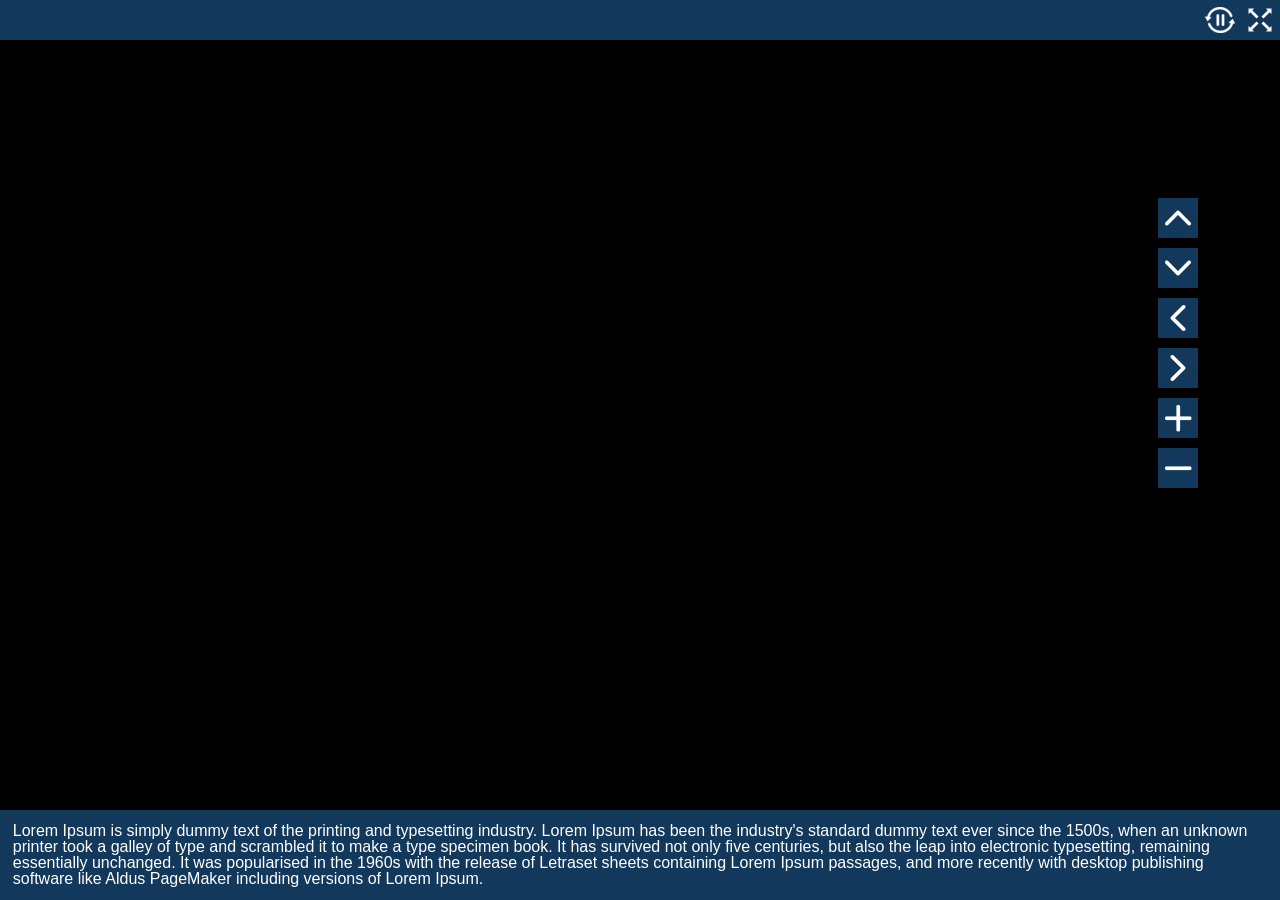
==== ndc_hackathon/Airport_lounge/index.html @ c67ad189 "lounge changes" ====
<!DOCTYPE html>
<html>
<head>
<title>Project Title</title>
<meta charset="utf-8">
<meta http-equiv="X-UA-Compatible" content="IE=edge,chrome=1">
<meta name="viewport" content="target-densitydpi=device-dpi, width=device-width, initial-scale=1.0, maximum-scale=1.0, minimum-scale=1.0, user-scalable=no, minimal-ui" />
<style> @-ms-viewport { width: device-width; } </style>
<link rel="stylesheet" href="vendor/reset.min.css">
<link rel="stylesheet" href="style.css">
</head>
<body class="single-scene view-control-buttons">
<div  style="display:none;">
  <img id="img"  style="height:100%;width:100%;">
</div>
<div>
<div id="pano"></div>

<div id="sceneList">
  <ul class="scenes">
    
      <a href="#" class="scene" data-id="0-ua_lounge">
        <li class="text" id="lounge_header">UA_lounge</li>
      </a>
    
  </ul>
</div>

<div id="titleBar">
  <h1 id="sceneNameId" class="sceneName"></h1>
</div>

<a href="#" id="autorotateToggle">
  <img class="icon off" src="img/play.png">
  <img class="icon on" src="img/pause.png">
</a>

<a href="#" id="fullscreenToggle">
  <img class="icon off" src="img/fullscreen.png">
  <img class="icon on" src="img/windowed.png">
</a>

<a href="#" id="sceneListToggle">
  <img class="icon off" src="img/expand.png">
  <img class="icon on" src="img/collapse.png">
</a>

<div class="ctrlsContainer">
  <a href="#" id="viewUp" class="viewControlButton viewControlButton-1">
    <img class="icon" src="img/up.png">
  </a>
  <a href="#" id="viewDown" class="viewControlButton viewControlButton-2">
    <img class="icon" src="img/down.png">
  </a>
  <a href="#" id="viewLeft" class="viewControlButton viewControlButton-3">
    <img class="icon" src="img/left.png">
  </a>
  <a href="#" id="viewRight" class="viewControlButton viewControlButton-4">
    <img class="icon" src="img/right.png">
  </a>
  <a href="#" id="viewIn" class="viewControlButton viewControlButton-5">
    <img class="icon" src="img/plus.png">
  </a>
  <a href="#" id="viewOut" class="viewControlButton viewControlButton-6">
    <img class="icon" src="img/minus.png">
  </a>
</div>
</div>

<div class="loungue_Content">
    Lorem Ipsum is simply dummy text of the printing and typesetting industry. Lorem Ipsum has been the industry's standard dummy text ever since the 1500s, when an unknown printer took a galley of type and scrambled it to make a type specimen book. It has survived not only five centuries, but also the leap into electronic typesetting, remaining essentially unchanged. It was popularised in the 1960s with the release of Letraset sheets containing Lorem Ipsum passages, and more recently with desktop publishing software like Aldus PageMaker including versions of Lorem Ipsum.
</div>
<script src="https://code.jquery.com/jquery-1.12.4.min.js"></script>
<script src="vendor/es5-shim.js"></script>
<script src="vendor/eventShim.js"></script>
<script src="vendor/classList.js"></script>
<script src="vendor/requestAnimationFrame.js" ></script>
<script src="vendor/screenfull.min.js" ></script>
<script src="vendor/bowser.min.js" ></script>
<script src="vendor/marzipano.js" ></script>

<script src="data.js"></script>
<script src="index.js"></script>
<script src="main.js"></script>



</body>
</html>
---- ndc_hackathon/Airport_lounge/style.css ----
* {
  -webkit-box-sizing: border-box;
  -moz-box-sizing: border-box;
  box-sizing: border-box;
  -moz-user-select: none;
  -webkit-user-select: none;
  -ms-user-select: none;
  user-select: none;
  -ms-text-size-adjust: none;
  -moz-text-size-adjust: none;
  -webkit-text-size-adjust: none;
  text-size-adjust: none;
  -webkit-user-drag: none;
  -webkit-touch-callout: none;
  -ms-content-zooming: none;
  -webkit-tap-highlight-color: rgba(0,0,0,0);
}

html, body {
  width: 100%;
  height: 100%;
  padding: 0;
  margin: 0;
  overflow: hidden;
  font-family: "Helvetica Neue", Helvetica, Arial, sans-serif;
  font-size: 16px;
  background-color: #000;
  color: #fff;
}

a, a:hover, a:active, a:visited {
  text-decoration: none;
  color: inherit;
}

#pano {
  position: absolute;
  top: 0;
  left: 0;
  width: 100%;
  height: 100%;
  overflow: hidden;
}

#titleBar {
  position: absolute;
  top: 0;
  left: 0;
  right: 40px;
  height: 40px;
  text-align: center;
}

.mobile #titleBar {
  height: 50px;
  right: 50px;
}

/* If there is a fullscreen button the title bar must make space for it */
body.fullscreen-enabled #titleBar {
  right: 80px;
}

body.fullscreen-enabled.mobile #titleBar {
  right: 100px;
}

/* If there are multiple scenes the title bar must make space for the scene list toggle */
body.multiple-scenes #titleBar {
  left: 40px;
}

body.multiple-scenes.mobile #titleBar {
  left: 50px;
}

#titleBar .sceneName {
  width: 100%;
  height: 100%;
  line-height: 30px;
  padding: 5px;
  /*background-color: rgb(58,68,84);
  background-color: rgba(58,68,84,0.8);*/
      background-color: rgba(23,72,115,.8)!important;
  overflow: hidden;
  text-overflow: ellipsis;
  white-space: nowrap;

  -moz-user-select: text;
  -webkit-user-select: text;
  -ms-user-select: text;
  user-select: text;
}

.mobile #titleBar .sceneName {
  line-height: 40px;
}

#fullscreenToggle {
  display: none;
  position: absolute;
  top: 0;
  right: 0;
  width: 40px;
  height: 40px;
  padding: 5px;
  background-color: rgb(103,115,131);
  background-color: rgba(23,72,115,.8)!important;
}

.mobile #fullscreenToggle {
  width: 50px;
  height: 50px;
}

body.fullscreen-enabled #fullscreenToggle {
  display: block;
}

#fullscreenToggle .icon {
  position: absolute;
  top: 5px;
  right: 5px;
  width: 30px;
  height: 30px;
}

.mobile #fullscreenToggle .icon {
  top: 10px;
  right: 10px;
}

#fullscreenToggle .icon.on {
  display: none;
}

#fullscreenToggle .icon.off {
  display: block;
}

#fullscreenToggle.enabled .icon.on {
  display: block;
}

#fullscreenToggle.enabled .icon.off {
  display: none;
}

#autorotateToggle {
  display: block;
  position: absolute;
  top: 0;
  right: 0;
  width: 40px;
  height: 40px;
  padding: 5px;
  background-color: rgb(103,115,131);
  background-color: rgba(23,72,115,.8)!important;
}

.mobile #autorotateToggle {
  width: 50px;
  height: 50px;
}

/* If there is a fullscreen button, autorotate must placed a bit to the left */
body.fullscreen-enabled #autorotateToggle {
  right: 40px;
}

body.fullscreen-enabled.mobile #autorotateToggle {
  right: 50px;
}

#autorotateToggle .icon {
  position: absolute;
  top: 5px;
  right: 5px;
  width: 30px;
  height: 30px;
}

.mobile #autorotateToggle .icon {
  top: 10px;
  right: 10px;
}

#autorotateToggle .icon.on {
  display: none;
}

#autorotateToggle .icon.off {
  display: block;
}

#autorotateToggle.enabled .icon.on {
  display: block;
}

#autorotateToggle.enabled .icon.off {
  display: none;
}

#sceneListToggle {
  position: absolute;
  top: 0;
  left: 0;
  width: 40px;
  height: 40px;
  padding: 5px;
  background-color: rgb(103,115,131);
  background-color: rgba(103,115,131,0.8);
}

.mobile #sceneListToggle {
  width: 50px;
  height: 50px;
}

#sceneListToggle .text {
  position: absolute;
  top: 5px;
  left: 15px;
  width: 100%;
  line-height: 30px;
}

#sceneListToggle .icon {
  position: absolute;
  top: 5px;
  right: 5px;
  width: 30px;
  height: 30px;
}

.mobile #sceneListToggle .icon {
  top: 10px;
  right: 10px;
}

#sceneListToggle .icon.on {
  display: none;
}

#sceneListToggle .icon.off {
  display: block;
}

#sceneListToggle.enabled .icon.on {
  display: block;
}

#sceneListToggle.enabled .icon.off {
  display: none;
}

#sceneList {
  position: absolute;
  top: 0;
  left: -220px;
  padding-top: 40px;
  width: 220px;
  max-height: 100%;
  overflow-x: hidden;
  overflow-y: auto;
  margin-left: 0;
  -webkit-transition: margin-left 0.5s ease-in-out;
  transition: margin-left 0.5s ease-in-out;
}

.mobile #sceneList {
  padding-top: 50px;
}

#sceneList .scenes {
  width: 100%;
  background-color: rgb(58,68,84);
  background-color: rgba(58,68,84,0.8);
}

.mobile #sceneList {
  width: 100%;
  height: 100%;
  left: -100%;
}

.mobile #sceneList.enabled {
  margin-left: 100%;
}

.mobile #sceneList .scenes {
  height: 100%;
}

#sceneList.enabled {
  margin-left: 220px;
}

#sceneList .scene {
  display: block;
  width: 100%;
  height: 30px;
}

.mobile #sceneList .scene {
  height: 40px;
}

#sceneList .scene .text {
  width: 100%;
  height: 100%;
  padding: 0 15px;
  line-height: 30px;
  overflow: hidden;
  text-overflow: ellipsis;
  white-space: nowrap;
}

.mobile #sceneList .scene .text {
  line-height: 40px;
}

.no-touch #sceneList .scene:hover {
  background-color: rgb(103,115,131);
  background-color: rgba(103,115,131,0.8);
}

#sceneList .scene.current {
  background-color: rgb(103,115,131);
  background-color: rgba(103,115,131,0.8);
}

/* Hide scene list when only a single scene exists */
body.single-scene #sceneList, body.single-scene #sceneListToggle {
  display: none;
}

/* Link hotspot */

.link-hotspot {
  width: 60px;
  height: 60px;
  margin-left: -30px;
  margin-top: -30px;
  opacity: 0.9;
  -webkit-transition: opacity 0.2s;
  transition: opacity 0.2s;
}

.no-touch .link-hotspot:hover {
  opacity: 1;
}

.mobile .link-hotspot {
  width: 70px;
  height: 70px;
}

.link-hotspot-icon {
  width: 100%;
  height: 100%;
  cursor: pointer;
}

.link-hotspot-tooltip {
  position: absolute;
  left: 100%;
  top: 14px; /* ( 60 - (16 + 2*8) ) / 2 */

  margin-left: 3px;

  font-size: 16px;

  max-width: 300px;

  padding: 8px 10px;

  border-radius: 5px;

  background-color: rgb(58,68,84);
  background-color: rgba(58,68,84,0.8);

  color: #fff;

  white-space: nowrap;
  text-overflow: ellipsis;
  overflow: hidden;

  cursor: pointer;

  opacity: 0;

  -ms-transform: translateX(-8px);
  -webkit-transform: translateX(-8px);
  transform: translateX(-8px);

  -webkit-transition: -ms-transform 0.3s,
                      -webkit-transform 0.3s,
                      transform 0.3s,
                      opacity 0.3s;
  transition: -ms-transform 0.3s,
              -webkit-transform 0.3s,
              transform 0.3s,
              opacity 0.3s;
}

.mobile .link-hotspot {
  top: 19px; /* ( 70 - (16 + 2*8) ) / 2 */
}

.no-touch .link-hotspot:hover .link-hotspot-tooltip {
  opacity: 1;
  -ms-transform: translateX(0);
  -webkit-transform: translateX(0);
  transform: translateX(0);
}

/* Prevent tooltip from triggering */
.link-hotspot-tooltip {
  pointer-events: none;
}
.no-touch .link-hotspot:hover .link-hotspot-tooltip {
  pointer-events: all;
}

/* Fallback mode without pointer-events (IE8-10) */
.tooltip-fallback .link-hotspot-tooltip {
  display: none;
}
.no-touch .tooltip-fallback .link-hotspot:hover .link-hotspot-tooltip {
  display: block;
}

/* Info hotspot */

.info-hotspot {
  line-height: 1.2em;
  opacity: 0.9;
  -webkit-transition: opacity 0.2s 0.2s;
  transition: opacity 0.2s 0.2s;
}

.no-touch .info-hotspot:hover {
  opacity: 1;
  -webkit-transition: opacity 0.2s;
  transition: opacity 0.2s;
}

.info-hotspot.visible {
  opacity: 1;
}

.info-hotspot .info-hotspot-header {
  width: 40px;
  height: 40px;
  border-radius: 20px;
  background-color: rgb(103,115,131);
  cursor: pointer;
  -webkit-transition: width 0.3s ease-in-out 0.5s,
                      border-radius 0.3s ease-in-out 0.5s;
  transition: width 0.3s ease-in-out 0.5s,
              border-radius 0.3s ease-in-out 0.5s;
}

.mobile .info-hotspot .info-hotspot-header {
  width: 50px;
  height: 50px;
  border-radius: 25px;
}

.desktop.no-touch .info-hotspot .info-hotspot-header:hover {
  width: 260px;
  border-radius: 5px;
  -webkit-transition: width 0.3s ease-in-out,
                      border-radius 0.3s ease-in-out;
  transition: width 0.3s ease-in-out,
              border-radius 0.3s ease-in-out;
}

.desktop .info-hotspot.visible .info-hotspot-header,
.desktop.no-touch .info-hotspot.visible .info-hotspot-header:hover {
  width: 260px;
  border-radius: 5px;
  border-top-right-radius: 0;
  border-bottom-right-radius: 0;
  border-bottom-left-radius: 0;
  -webkit-transition: width 0.3s ease-in-out,
                      border-radius 0.3s ease-in-out;
  transition: width 0.3s ease-in-out,
              border-radius 0.3s ease-in-out;
}

.info-hotspot .info-hotspot-icon-wrapper {
  width: 40px;
  height: 40px;
}

.mobile .info-hotspot .info-hotspot-icon-wrapper {
  width: 50px;
  height: 50px;
}

.info-hotspot .info-hotspot-icon {
  width: 90%;
  height: 90%;
  margin: 5%;
}

.info-hotspot .info-hotspot-title-wrapper {
  position: absolute;
  left: 40px;
  top: 0;
  width: 0;
  height: 40px;
  padding: 0;
  overflow: hidden;
  -webkit-transition: width 0s 0.4s,
                      padding 0s 0.4s;
  transition: width 0s 0.4s,
              padding 0s 0.4s;
}

.desktop .info-hotspot.visible .info-hotspot-title-wrapper,
.desktop.no-touch .info-hotspot .info-hotspot-header:hover .info-hotspot-title-wrapper {
  width: 220px;
  padding: 0 5px;
  -webkit-transition: width 0s 0.4s,
                      padding 0s 0.4s;
  transition: width 0s 0.4s,
              padding 0s 0.4s;
}

.info-hotspot .info-hotspot-title-wrapper:before {
  content: '';
  display: inline-block;
  vertical-align: middle;
  height: 100%;
}

.info-hotspot .info-hotspot-title {
  display: inline-block;
  vertical-align: middle;

  -moz-user-select: text;
  -webkit-user-select: text;
  -ms-user-select: text;
  user-select: text;
}

.info-hotspot .info-hotspot-close-wrapper {
  position: absolute;
  left: 260px;
  top: 0;
  height: 40px;
  width: 40px;
  border-top-right-radius: 5px;
  background-color: rgb(78,88,104);
  visibility: hidden;
  -ms-transform: perspective(200px) rotateY(90deg);
  -webkit-transform: perspective(200px) rotateY(90deg);
  transform: perspective(200px) rotateY(90deg);
  -ms-transform-origin: 0 50% 0;
  -webkit-transform-origin: 0 50% 0;
  transform-origin: 0 50% 0;
  -webkit-transition: -ms-transform 0.3s 0.3s,
                      -webkit-transform 0.3s 0.3s,
                      transform 0.3s 0.3s,
                      visibility 0s 0.6s;
  transition: -ms-transform 0.3s 0.3s,
              -webkit-transform 0.3s 0.3s,
              transform 0.3s 0.3s,
              visibility 0s 0.6s;
}

.desktop .info-hotspot.visible .info-hotspot-close-wrapper {
  visibility: visible;
  -ms-transform: perspective(200px) rotateY(0deg);
  -webkit-transform: perspective(200px) rotateY(0deg);
  transform: perspective(200px) rotateY(0deg);
  -webkit-transition: -ms-transform 0.3s,
                      -webkit-transform 0.3s,
                      transform 0.3s,
                      visibility 0s 0s;
  transition: -ms-transform 0.3s,
              -webkit-transform 0.3s,
              transform 0.3s,
              visibility 0s 0s;
}

.info-hotspot .info-hotspot-close-icon {
  width: 70%;
  height: 70%;
  margin: 15%;
}

.info-hotspot .info-hotspot-text {
  position: absolute;
  width: 300px;
  height: auto;
  max-height: 200px;
  top: 40px;
  left: 0;
  padding: 10px;
  background-color: rgb(58,68,84);
  border-bottom-right-radius: 5px;
  border-bottom-left-radius: 5px;
  overflow-y: auto;
  visibility: hidden;
  /* rotate(90deg) causes transition flicker on Firefox 58 */
  -ms-transform: perspective(200px) rotateX(-89.999deg);
  -webkit-transform: perspective(200px) rotateX(-89.999deg);
  transform: perspective(200px) rotateX(-89.999deg);
  -ms-transform-origin: 50% 0 0;
  -webkit-transform-origin: 50% 0 0;
  transform-origin: 50% 0 0;
  -webkit-transition: -ms-transform 0.3s,
                      -webkit-transform 0.3s,
                      transform 0.3s,
                      visibility 0s 0.3s;
  transition: -ms-transform 0.3s,
              -webkit-transform 0.3s,
              transform 0.3s,
              visibility 0s 0.3s;

  -moz-user-select: text;
  -webkit-user-select: text;
  -ms-user-select: text;
  user-select: text;
}

.desktop .info-hotspot.visible .info-hotspot-text {
  visibility: visible;
  -ms-transform: perspective(200px) rotateX(0deg);
  -webkit-transform: perspective(200px) rotateX(0deg);
  transform: perspective(200px) rotateX(0deg);
  -webkit-transition: -ms-transform 0.3s 0.3s,
                      -webkit-transform 0.3s 0.3s,
                      transform 0.3s 0.3s,
                      visibility 0s 0s;
  transition: -ms-transform 0.3s 0.3s,
              -webkit-transform 0.3s 0.3s,
              transform 0.3s 0.3s,
              visibility 0s 0s;
}

/* Info hotspot modal */

.desktop .info-hotspot-modal {
  display: none;
}

.info-hotspot-modal {
  top: 0;
  left: 0;
  position: absolute;
  width: 100%;
  height: 100%;
  overflow: hidden;
  z-index: 11000 !important;
  background-color: rgba(0,0,0,.5);
  line-height: 1.2em;
  opacity: 0;
  visibility: hidden;
  -webkit-transition: opacity 0.2s ease-in-out 0.5s,
                      visibility 0s 0.7s;
  transition: opacity 0.2s ease-in-out 0.5s,
              visibility 0s 0.7s;
}

.info-hotspot-modal.visible {
  opacity: 1;
  visibility: visible;
  -webkit-transition: opacity 0.2s ease-in-out,
                      visibility 0s 0s;
  transition: opacity 0.2s ease-in-out,
              visibility 0s 0s;
}

.info-hotspot-modal .info-hotspot-header {
  position: absolute;
  top: 60px;
  left: 10px;
  right: 10px;
  width: auto;
  height: 50px;
  background-color: rgb(103,115,131);
  background-color: rgba(103,115,131,0.8);
  opacity: 0;
  -webkit-transition: opacity 0.3s ease-in-out 0.2s;
  transition: opacity 0.3s ease-in-out 0.2s;
}

.info-hotspot-modal.visible .info-hotspot-header {
  opacity: 1;
  -webkit-transition: opacity 0.3s ease-in-out 0.2s;
  transition: opacity 0.3s ease-in-out 0.2s;
}

.info-hotspot-modal .info-hotspot-icon-wrapper {
  width: 50px;
  height: 50px;
}

.info-hotspot-modal .info-hotspot-icon {
  width: 90%;
  height: 90%;
  margin: 5%;
}

.info-hotspot-modal .info-hotspot-title-wrapper {
  position: absolute;
  top: 0;
  left: 50px;
  right: 50px;
  width: auto;
  height: 50px;
  padding: 0 10px;
}

.info-hotspot-modal .info-hotspot-title-wrapper:before {
  content: '';
  display: inline-block;
  vertical-align: middle;
  height: 100%;
}

.info-hotspot-modal .info-hotspot-title {
  display: inline-block;
  vertical-align: middle;

  -moz-user-select: text;
  -webkit-user-select: text;
  -ms-user-select: text;
  user-select: text;
}

.info-hotspot-modal .info-hotspot-close-wrapper {
  position: absolute;
  top: 0;
  right: 0;
  width: 50px;
  height: 50px;
  background-color: rgb(78,88,104);
  background-color: rgba(78,88,104,0.8);
  cursor: pointer;
}

.info-hotspot-modal .info-hotspot-close-icon {
  width: 70%;
  height: 70%;
  margin: 15%;
}

.info-hotspot-modal .info-hotspot-text {
  position: absolute;
  top: 110px;
  bottom: 10px;
  left: 10px;
  right: 10px;
  padding: 10px;
  background-color: rgb(58,68,84);
  background-color: rgba(58,68,84,0.8);
  overflow-y: auto;
  opacity: 0;
  -webkit-transition: opacity 0.3s ease-in-out;
  transition: opacity 0.3s ease-in-out;

  -moz-user-select: text;
  -webkit-user-select: text;
  -ms-user-select: text;
  user-select: text;
}

.info-hotspot-modal.visible .info-hotspot-text {
  opacity: 1;
  -webkit-transition: opacity 0.3s ease-in-out 0.4s;
  transition: opacity 0.3s ease-in-out 0.4s;
}

/* View control buttons */
.ctrlsContainer{
  position: absolute;
  top:22%;
  right:8%;
}

.viewControlButton {
  display: none;
  position: relative;
  bottom: 0;
  left: 50%;
  width: 40px;
  height: 40px;
  padding: 5px;
  margin-bottom: 10px;
  background-color: rgb(103,115,131);
  /*background-color: rgba(103,115,131,0.8);*/
  background-color: rgba(23,72,115,.8)!important;
  display:block;
}

body.view-control-buttons .viewControlButton {
  display: block;
}

/* Hide controls when width is too small */
/*  @media (max-width: 600px) {
  body.view-control-buttons .viewControlButton {
    display: none;
  }
}*/

.viewControlButton .icon {
  position: absolute;
  top: 5px;
  right: 5px;
  width: 30px;
  height: 30px;
}

.loungue_Content {
    z-index: 9999;
    bottom: 0%;
    background-color: rgba(23,72,115,.8)!important;
    color: #fff;
    width: 100%;
    padding-left: 1.5%;
    font-size: 16px;
    padding: 1%;
    position: absolute;
    font-family: Open Sans,Trebuchet MS,Verdana,Tahoma,sans-serif;
}

/* Center is at margin-left: -20px */
/*.viewControlButton-1 {
  margin-left: -145px;
}
.viewControlButton-2 {
  margin-left: -95px;
}
.viewControlButton-3 {
  margin-left: -45px;
}
.viewControlButton-4 {
  margin-left: 5px;
}
.viewControlButton-5 {
  margin-left: 55px;
}
.viewControlButton-6 {
  margin-left: 105px;
}*/
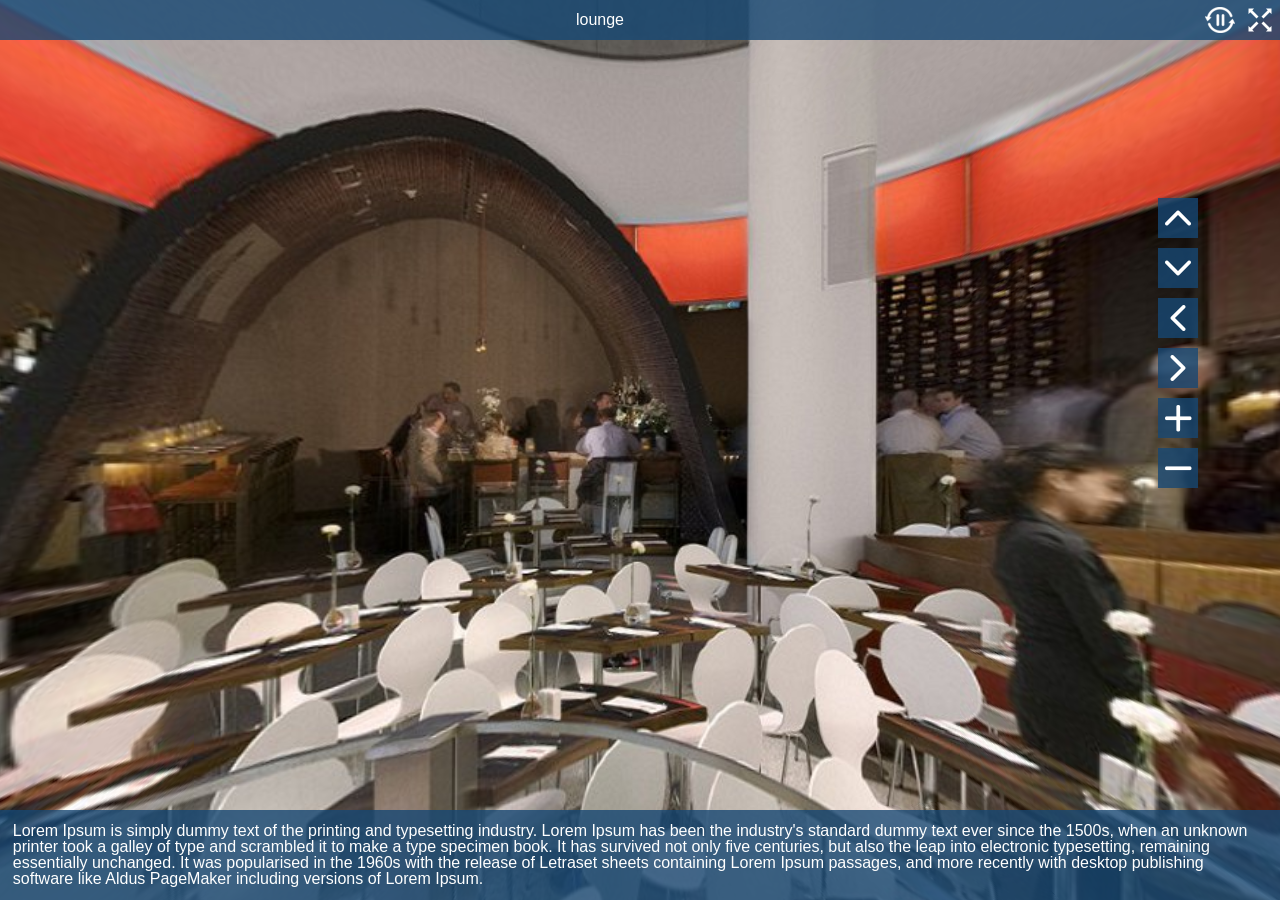
==== commit fb4ef436: "Airport Lounge Changes" ====
--- a/ndc_hackathon/Airport_lounge/index.html
+++ b/ndc_hackathon/Airport_lounge/index.html
@@ -1,7 +1,7 @@
 <!DOCTYPE html>
 <html>
 <head>
-<title>Project Title</title>
+<title>Airport Lounge</title>
 <meta charset="utf-8">
 <meta http-equiv="X-UA-Compatible" content="IE=edge,chrome=1">
 <meta name="viewport" content="target-densitydpi=device-dpi, width=device-width, initial-scale=1.0, maximum-scale=1.0, minimum-scale=1.0, user-scalable=no, minimal-ui" />
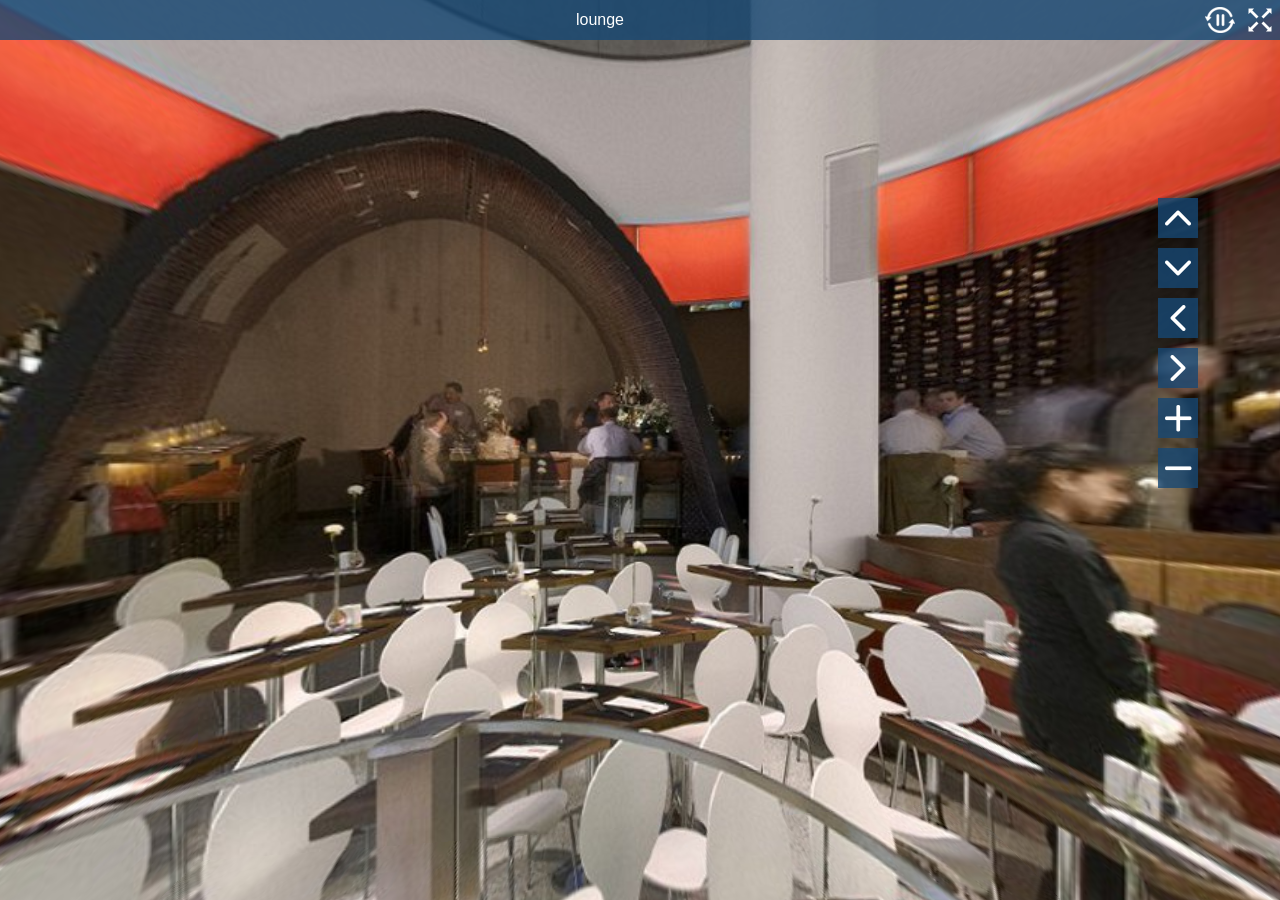
==== commit cf11d9d9: "Flight details changes" ====
--- a/ndc_hackathon/Airport_lounge/index.html
+++ b/ndc_hackathon/Airport_lounge/index.html
@@ -67,7 +67,7 @@
 </div>
 </div>
 
-<div class="loungue_Content">
+<div class="loungue_Content" style="display:none;">
     Lorem Ipsum is simply dummy text of the printing and typesetting industry. Lorem Ipsum has been the industry's standard dummy text ever since the 1500s, when an unknown printer took a galley of type and scrambled it to make a type specimen book. It has survived not only five centuries, but also the leap into electronic typesetting, remaining essentially unchanged. It was popularised in the 1960s with the release of Letraset sheets containing Lorem Ipsum passages, and more recently with desktop publishing software like Aldus PageMaker including versions of Lorem Ipsum.
 </div>
 <script src="https://code.jquery.com/jquery-1.12.4.min.js"></script>
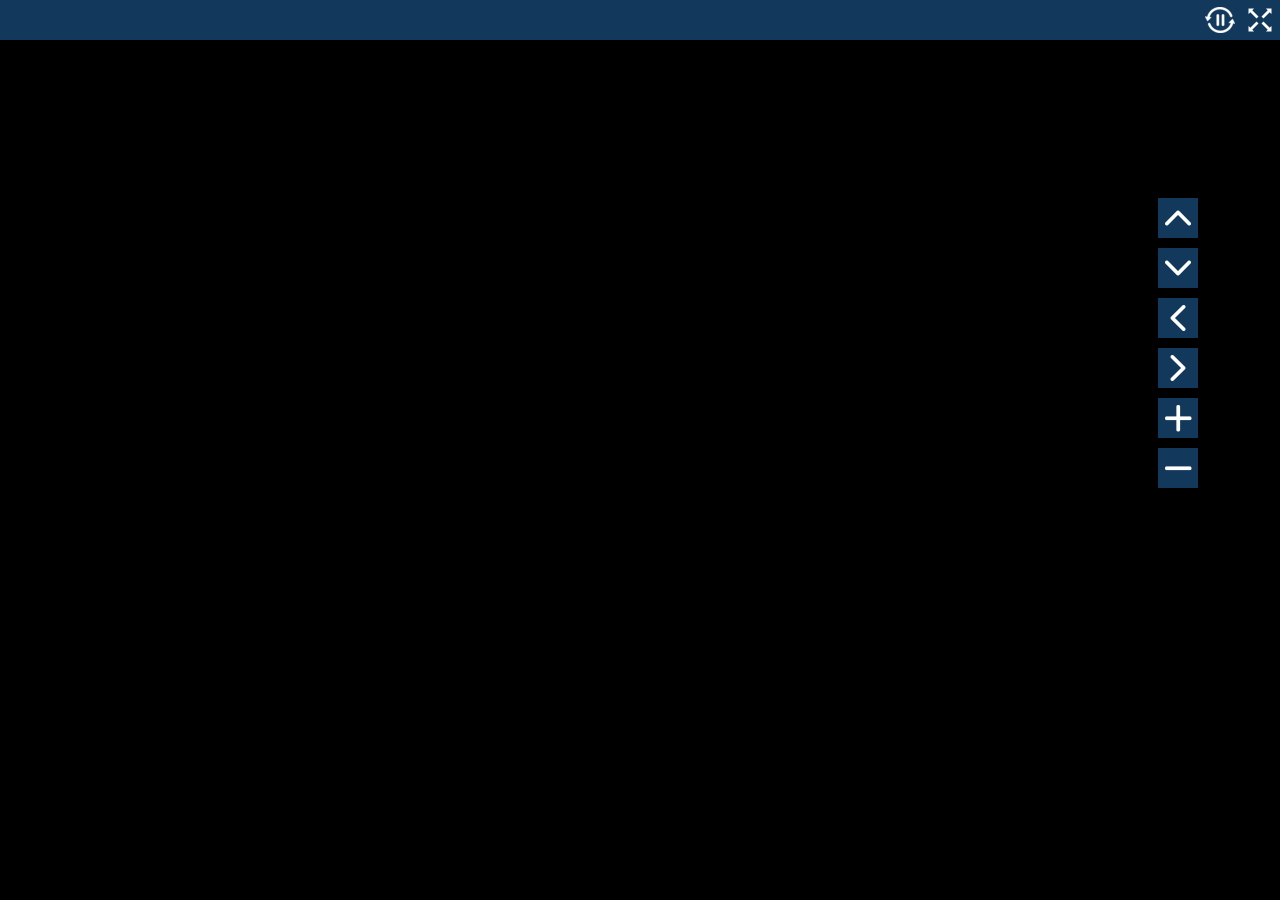
==== commit 77d56412: "Update index.html" ====
--- a/ndc_hackathon/Airport_lounge/index.html
+++ b/ndc_hackathon/Airport_lounge/index.html
@@ -19,9 +19,9 @@
 <div id="sceneList">
   <ul class="scenes">
     
-      <a href="#" class="scene" data-id="0-ua_lounge">
+      <!--<a href="#" class="scene" data-id="0-ua_lounge">
         <li class="text" id="lounge_header">UA_lounge</li>
-      </a>
+      </a>-->
     
   </ul>
 </div>
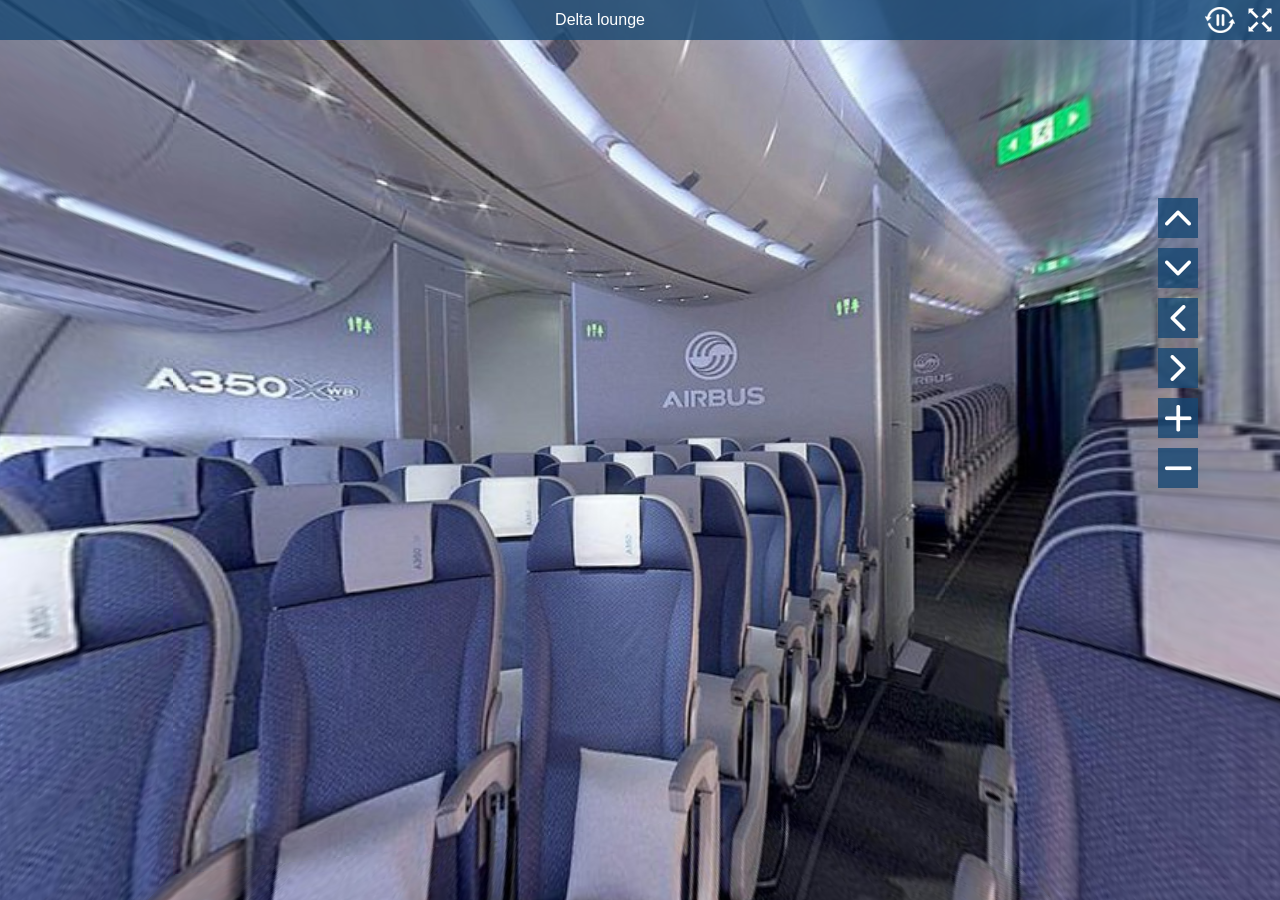
==== commit 457bc0ff: "Update index.html" ====
--- a/ndc_hackathon/Airport_lounge/index.html
+++ b/ndc_hackathon/Airport_lounge/index.html
@@ -19,9 +19,9 @@
 <div id="sceneList">
   <ul class="scenes">
     
-      <!--<a href="#" class="scene" data-id="0-ua_lounge">
+      <a href="#" class="scene" data-id="0-ua_lounge">
         <li class="text" id="lounge_header">UA_lounge</li>
-      </a>-->
+      </a>
     
   </ul>
 </div>
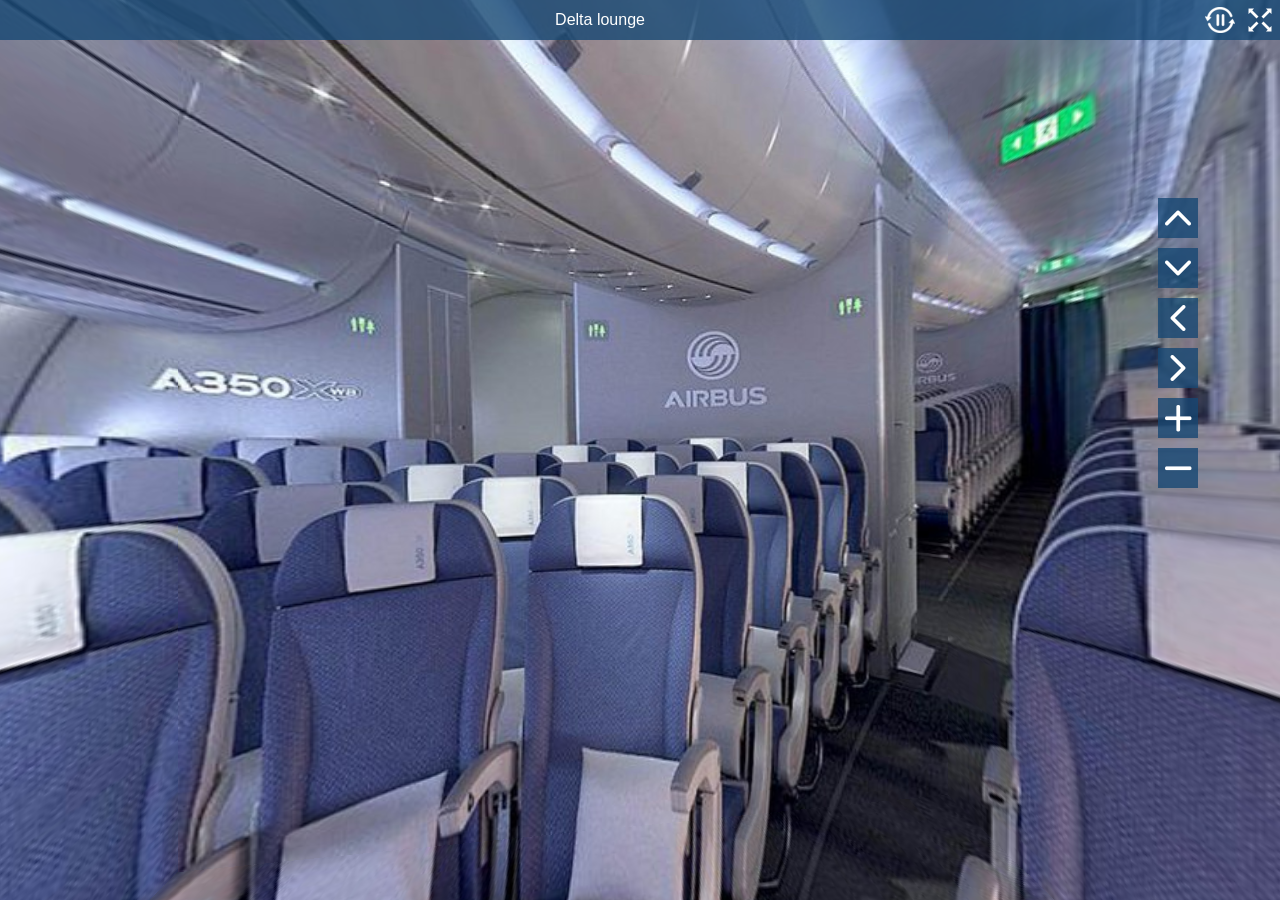
==== commit 656c42c9: "Update index.html" ====
--- a/ndc_hackathon/Airport_lounge/index.html
+++ b/ndc_hackathon/Airport_lounge/index.html
@@ -19,8 +19,8 @@
 <div id="sceneList">
   <ul class="scenes">
     
-      <a href="#" class="scene" data-id="0-ua_lounge">
-        <li class="text" id="lounge_header">UA_lounge</li>
+      <a href="#" class="scene" data-id="0-ua_lounge" style="display: none;">
+        <li class="text" id="lounge_header" >UA_lounge</li>
       </a>
     
   </ul>
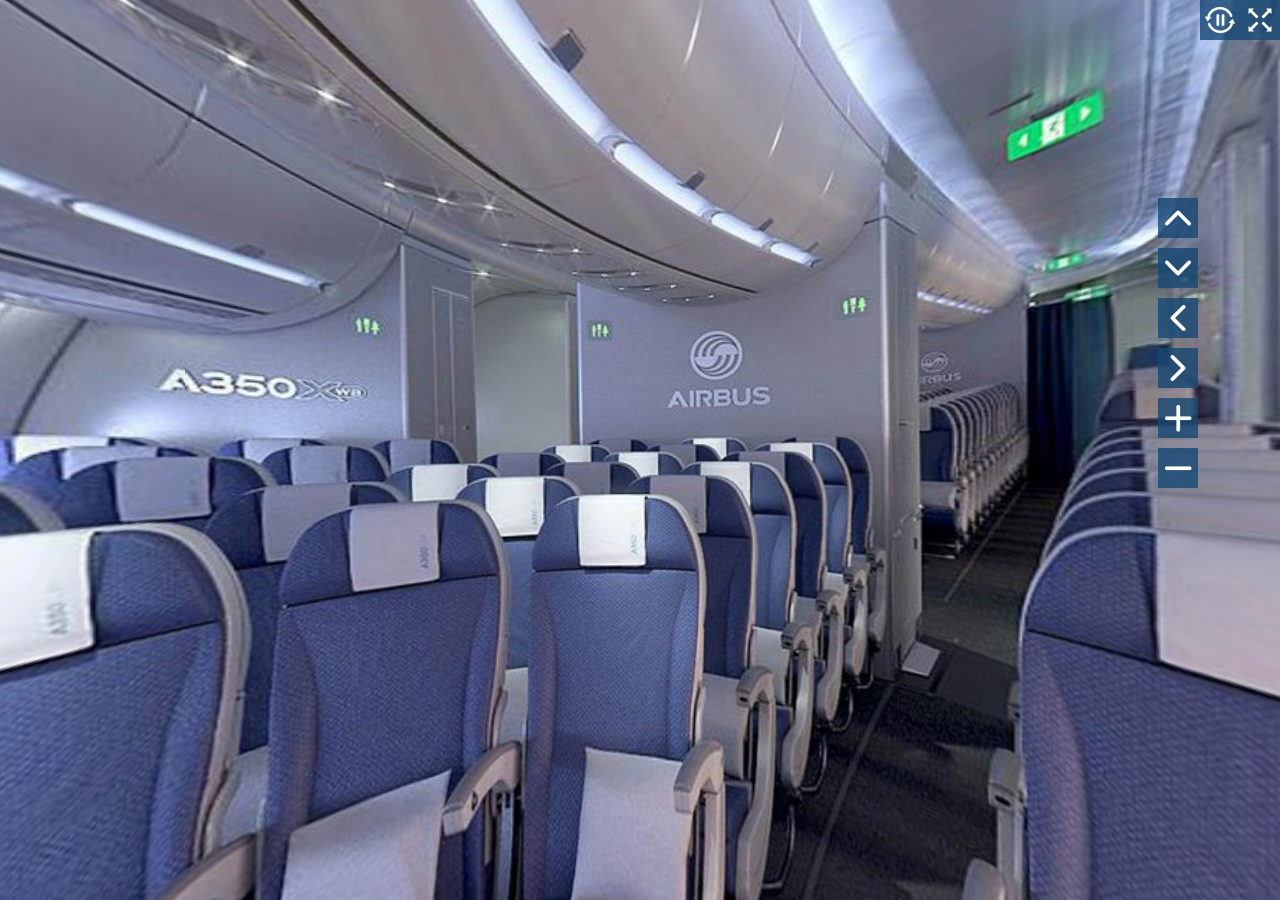
==== commit 55831acf: "Update index.html" ====
--- a/ndc_hackathon/Airport_lounge/index.html
+++ b/ndc_hackathon/Airport_lounge/index.html
@@ -26,7 +26,7 @@
   </ul>
 </div>
 
-<div id="titleBar">
+<div id="titleBar" style="display: none;">
   <h1 id="sceneNameId" class="sceneName"></h1>
 </div>
 
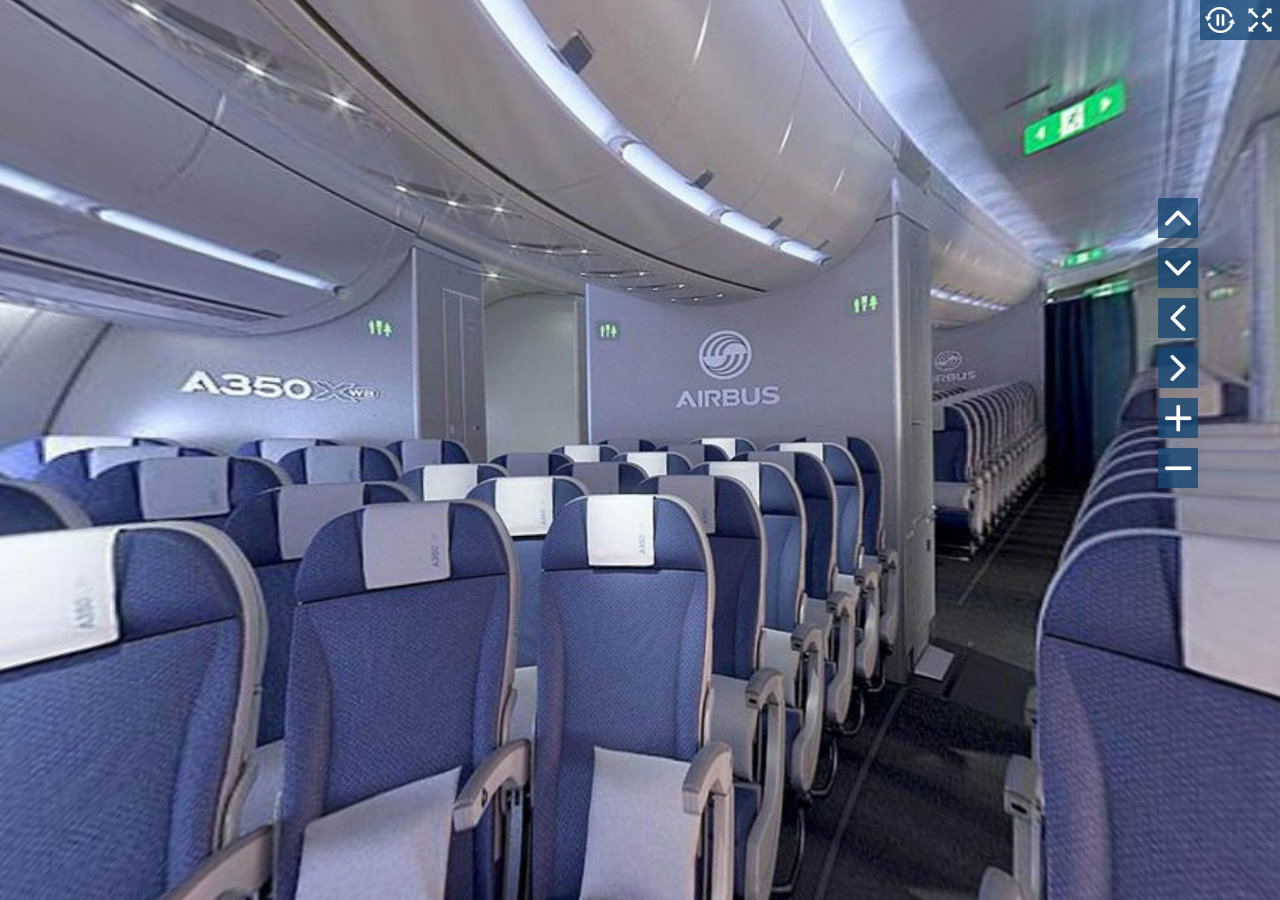
==== commit aceb623d: "Update index.html" ====
--- a/ndc_hackathon/Airport_lounge/index.html
+++ b/ndc_hackathon/Airport_lounge/index.html
@@ -26,7 +26,7 @@
   </ul>
 </div>
 
-<div id="titleBar" style="display: none;">
+<div id="titleBar" style="visibility:hidden;">
   <h1 id="sceneNameId" class="sceneName"></h1>
 </div>
 
